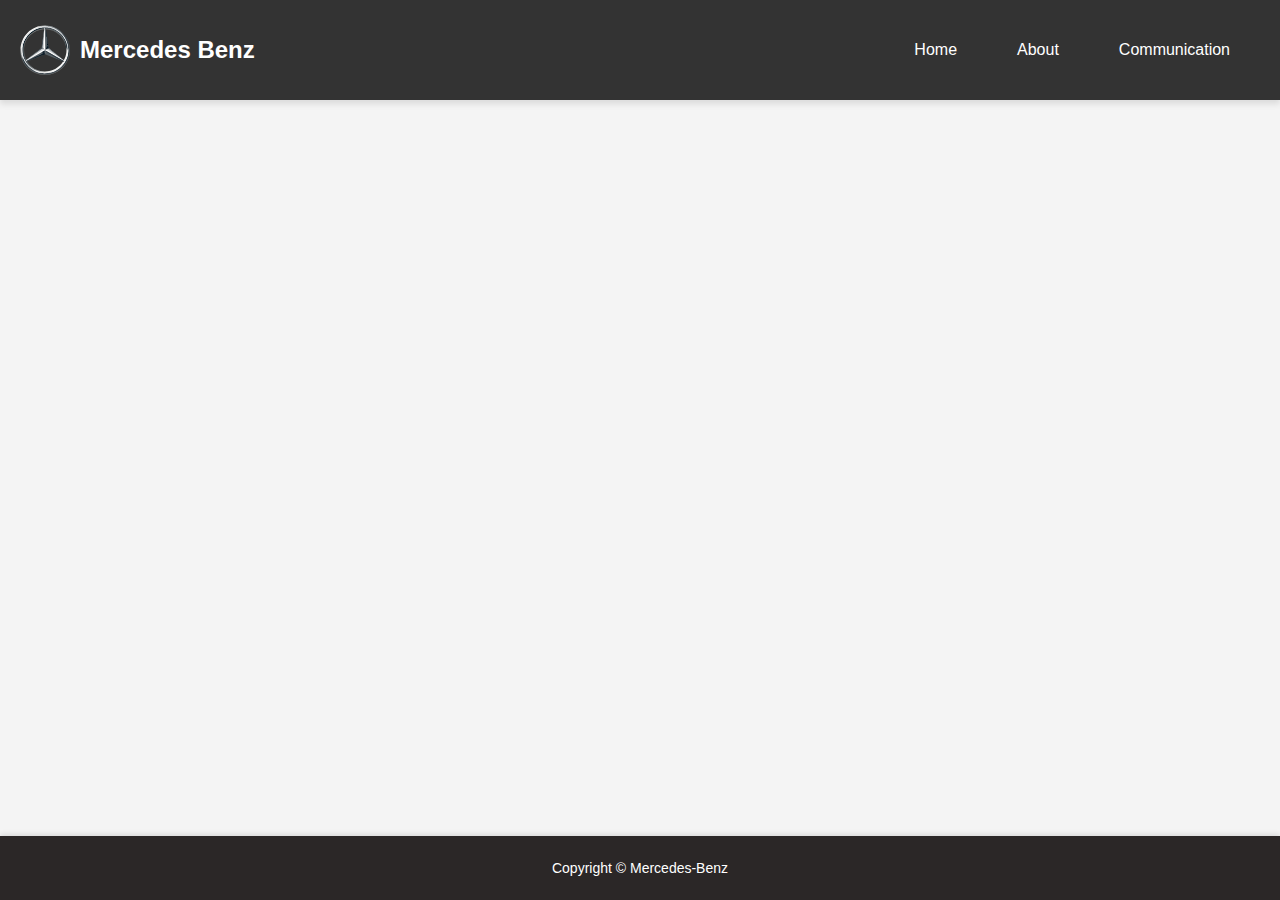
==== index.html @ 467161de "Project structure created" ====
<!DOCTYPE html>
<html lang="tr">
<head>
    <meta charset="UTF-8">
    <meta name="viewport" content="width=device-width, initial-scale=1.0">
    <title>Mercedes Benz</title>
    <link rel="stylesheet" href="style.css">
</head>
<body>
    <header>
        <nav>
            <div class="logo-container">
                <a href="index.html" class="site-title-link">
                <img src="logo.svg" alt="Mercedes Logo" class="logo-img">
                <h1 class="site-title">Mercedes Benz</h1>
            </a>
            </div>
            <ul class="nav-links">
                <li><a href="#home.html">Home</a></li>
                <li><a href="about.html">About</a></li>
                <li><a href="#communication.html">Communication</a></li>
            </ul>
        </nav>
    </header>

    <!-- İçerik Alanı -->
    <div id="content">
        
    </div>

    <!-- Footer -->
    <div id="footer">
        <p>Copyright © Mercedes-Benz</p>
    </div>
</body>
</html>
---- style.css ----
/* Genel Ayarlar */
body {
    margin: 0;
    font-family: Arial, sans-serif;
    background-color: #f4f4f4; /* Arka plan rengi */
}

/* Header Ayarları */
header {
    background-color: #333;
    padding: 25px 20px;
    position: sticky;
    top: 0;
    z-index: 1000;
    box-shadow: 0 4px 6px rgba(0, 0, 0, 0.1);
}

/* Logo ve Başlık Ayarları */
.logo-container {
    display: flex;
    align-items: center;
}

.logo-img {
    width: 50px; /* Logonun genişliği */
    height: auto; /* Oranını korur */
    margin-right: 10px;
}

.site-title {
    margin: 0;
    color: white;
    font-size: 24px;
    font-weight: bold;
}

/* Menü Ayarları */
nav {
    display: flex;
    justify-content: space-between;
    align-items: center;
}

.nav-links {
    list-style: none;
    display: flex;
    margin: 0;
    padding: 0;
}

.nav-links li {
    margin: 0 15px;
    position: relative; /* Dropdown için gerekli */
}

.nav-links a {
    text-decoration: none;
    color: white;
    padding: 10px 15px;
    transition: background-color 0.3s ease;
    font-size: 16px;
}

.nav-links a:hover {
    background-color: #575757;
    border-radius: 5px;
}

/* Dropdown Ayarları */
.dropdown-content {
    display: none;
    position: absolute;
    background-color: white;
    box-shadow: 0px 8px 16px rgba(0, 0, 0, 0.2);
    z-index: 1000;
    min-width: 200px;
    border-radius: 5px;
    overflow: hidden;
}

.dropdown-content a {
    padding: 10px 15px;
    color: #333;
    text-decoration: none;
    display: block;
}

.dropdown-content a:hover {
    background-color: #f4f4f4;
}

.dropdown:hover .dropdown-content {
    display: block; /* Hover edildiğinde dropdown görünür */
}

/* Responsive Ayarları */
@media (max-width: 768px) {
    nav {
        flex-direction: column;
        align-items: flex-start;
    }

    .nav-links {
        flex-direction: column;
        width: 100%;
    }

    .nav-links li {
        margin: 5px 0;
    }

    .nav-links a {
        width: 100%;
        text-align: left;
    }
}

body {
    margin: 0;
    font-family: Arial, sans-serif;
    background-color: #f4f4f4; /* Arka plan rengi */
    display: flex;
    flex-direction: column;
    min-height: 100vh; /* Tüm ekran yüksekliğini kapsar */
}

/* İçerik Konteyneri */
#content {
    flex: 1; /* İçeriği genişletir, footer'ı aşağı iter */
    padding: 20px;
}

/* Footer Ayarları */
#footer {
    background-color: #2b2727; /* Hafif gri arka plan */
    padding: 10px 0; /* Üst ve alt boşluk */
    font-size: 14px;
    color: #ffffff; /* Koyu gri yazı rengi */
    text-align: center; /* Yazıyı ortalar */
    box-shadow: 0 -2px 5px rgba(0, 0, 0, 0.1); /* Hafif üst gölge */
}
.site-title-link {
    text-decoration: none; /* Altı çizgiyi kaldırır */
    display: flex;
    align-items: center; /* Logo ve yazıyı hizalar */
    color: white; /* Yazının rengini beyaz yapar */
}

.site-title-link:hover {
    opacity: 0.8; /* Üzerine gelindiğinde hafif saydamlık efekti */
}
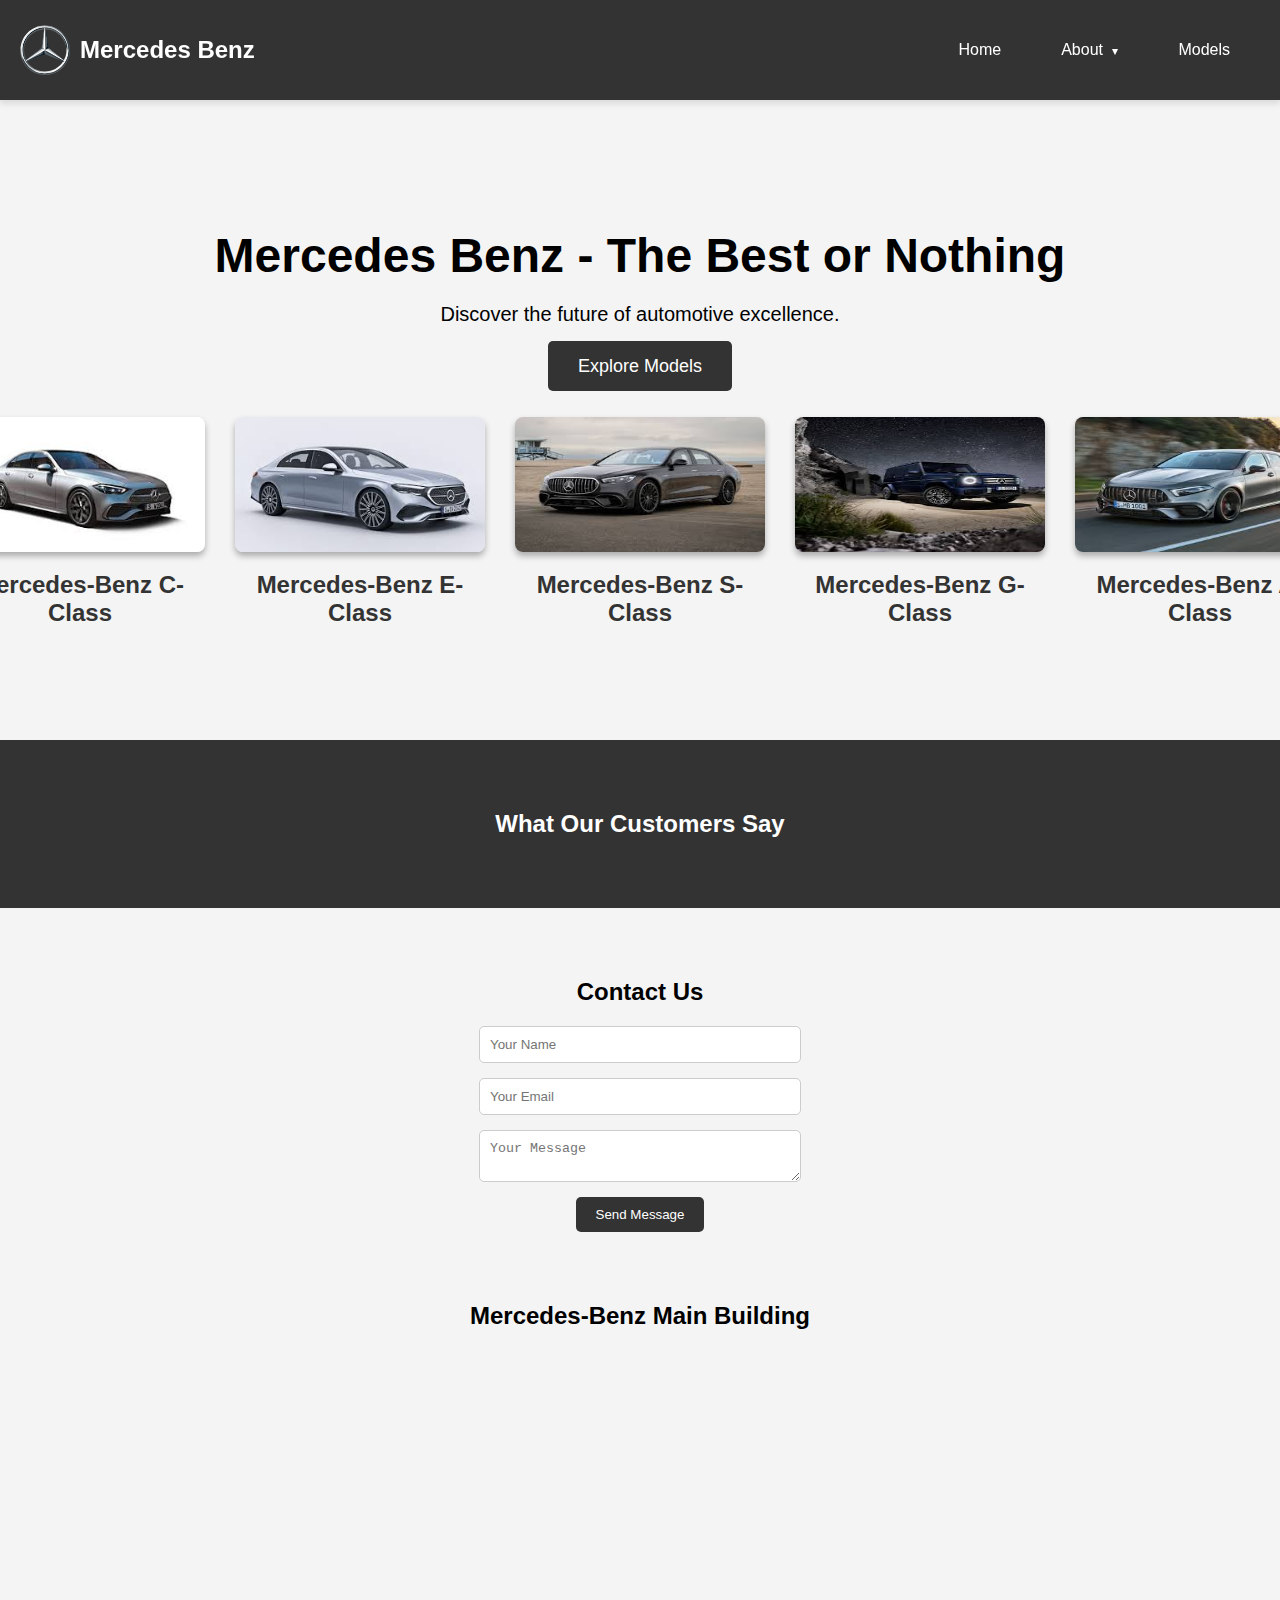
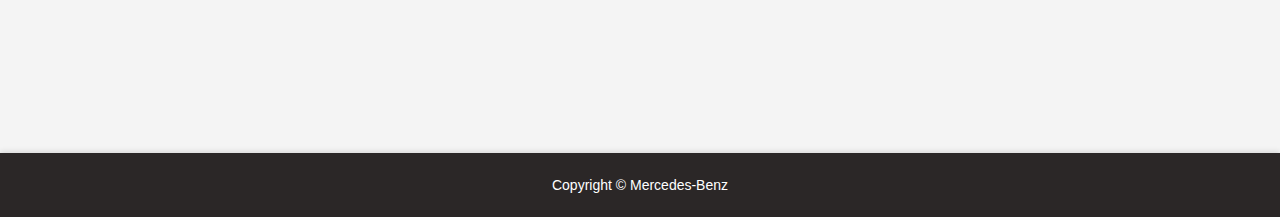
==== commit 36af4b0b: "Add files via upload" ====
--- a/index.html
+++ b/index.html
@@ -1,36 +1,96 @@
 <!DOCTYPE html>
 <html lang="tr">
+
 <head>
     <meta charset="UTF-8">
     <meta name="viewport" content="width=device-width, initial-scale=1.0">
-    <title>Mercedes Benz</title>
+    <title>Mercedes Benz - About</title>
     <link rel="stylesheet" href="style.css">
 </head>
+
 <body>
     <header>
         <nav>
             <div class="logo-container">
                 <a href="index.html" class="site-title-link">
-                <img src="logo.svg" alt="Mercedes Logo" class="logo-img">
-                <h1 class="site-title">Mercedes Benz</h1>
-            </a>
+                    <img src="logo.svg" alt="Mercedes Logo" class="logo-img">
+                    <h1 class="site-title">Mercedes Benz</h1>
+                </a>
             </div>
             <ul class="nav-links">
-                <li><a href="#home.html">Home</a></li>
-                <li><a href="about.html">About</a></li>
-                <li><a href="#communication.html">Communication</a></li>
+                <li><a href="index.html">Home</a></li>
+                <li class="dropdown">
+                    <a href="about.html">About <span class="arrow">&#9662;</span></a>
+                    <ul class="dropdown-content"> 
+                        <li><a href="logos.html">Mercedes logos</a></li>   
+                        <li><a href="technology and innovation.html">Technology and Innovation</a></li>
+                        <li><a href="founders.html">Founders</a></li>
+                    </ul>
+                </li> 
+                <li><a href="models.html">Models</a></li>  
             </ul>
         </nav>
     </header>
 
-    <!-- İçerik Alanı -->
-    <div id="content">
-        
+    <section id="hero">
+        <div class="hero-content">
+            <h2>Mercedes Benz - The Best or Nothing</h2>
+            <p>Discover the future of automotive excellence.</p>
+            <a href="models.html" class="btn-primary">Explore Models</a>
+        </div>
+        <div class="model-links">
+            <div class="model-link">
+                <img src="img/model_1.jpg" alt="Mercedes-Benz C-Class">
+                <h3>Mercedes-Benz C-Class</h3>
+            </div>
+            <div class="model-link">
+                <img src="img/model_2.jpg" alt="Mercedes-Benz E-Class">
+                <h3>Mercedes-Benz E-Class</h3>
+            </div>
+            <div class="model-link">
+                <img src="img/model_3.jpg" alt="Mercedes-Benz S-Class">
+                <h3>Mercedes-Benz S-Class</h3>
+            </div>
+            <div class="model-link">
+                <img src="img/model_4.jpg" alt="Mercedes-Benz G-Class">
+                <h3>Mercedes-Benz G-Class</h3>
+            </div>
+            <div class="model-link">
+                <img src="img/model_5.jpg" alt="Mercedes-Benz A-Class">
+                <h3>Mercedes-Benz A-Class</h3>
+            </div>
+        </div>
+    </section>
+
+    <section id="testimonials">
+        <h2>What Our Customers Say</h2>
+        <div class="testimonial-cards" id="testimonial-cards">
+            <!-- Yeni yorumlar buraya eklenecek -->
+        </div>
+    </section>
+
+    <section id="contact">
+        <h2>Contact Us</h2>
+        <form id="message-form">
+            <input type="text" name="name" id="name" placeholder="Your Name" required>
+            <input type="email" name="email" id="email" placeholder="Your Email" required>
+            <textarea name="message" id="message" placeholder="Your Message" required></textarea>
+            <button type="submit">Send Message</button>
+        </form>
+    </section>
+
+    <div id="map">
+        <h2 style="text-align: center;">Mercedes-Benz Main Building</h2>
+        <iframe
+            src="https://www.google.com/maps/embed?pb=!1m18!1m12!1m3!1d2624.999998473566!2d9.181636315674438!3d48.782318079279534!2m3!1f0!2f0!3f0!3m2!1i1024!2i768!4f13.1!3m3!1m2!1s0x4799db4a0c4d5b6b%3A0x5ad76ab0b8a7db8b!2sMercedes-Benz%20Museum!5e0!3m2!1str!2str!4v1614091923345!5m2!1str!2str"
+            width="100%" height="400" style="border:0;" allowfullscreen="" loading="lazy"></iframe>
     </div>
 
-    <!-- Footer -->
     <div id="footer">
         <p>Copyright © Mercedes-Benz</p>
     </div>
+
+    <!-- JavaScript dosyasını dahil et -->
+    <script src="script.js"></script>
 </body>
 </html>
--- a/style.css
+++ b/style.css
@@ -2,7 +2,10 @@
 body {
     margin: 0;
     font-family: Arial, sans-serif;
-    background-color: #f4f4f4; /* Arka plan rengi */
+    background-color: #f4f4f4;
+    display: flex;
+    flex-direction: column;
+    min-height: 100vh;
 }
 
 /* Header Ayarları */
@@ -13,17 +16,21 @@
     top: 0;
     z-index: 1000;
     box-shadow: 0 4px 6px rgba(0, 0, 0, 0.1);
+    display: flex;
+    justify-content: space-between;
+    align-items: center;
 }
 
 /* Logo ve Başlık Ayarları */
 .logo-container {
     display: flex;
     align-items: center;
+    flex: 1;
 }
 
 .logo-img {
-    width: 50px; /* Logonun genişliği */
-    height: auto; /* Oranını korur */
+    width: 50px;
+    height: auto;
     margin-right: 10px;
 }
 
@@ -34,11 +41,23 @@
     font-weight: bold;
 }
 
+.site-title-link {
+    text-decoration: none;
+    display: flex;
+    align-items: center;
+    color: white;
+}
+
+.site-title-link:hover {
+    opacity: 0.8;
+}
+
 /* Menü Ayarları */
 nav {
     display: flex;
     justify-content: space-between;
     align-items: center;
+    width: 100%;
 }
 
 .nav-links {
@@ -46,6 +65,8 @@
     display: flex;
     margin: 0;
     padding: 0;
+    justify-content: flex-end; /* Sağ tarafa hizalar */
+    flex: 1; /* Sağ tarafa genişlik verir */
 }
 
 .nav-links li {
@@ -59,23 +80,42 @@
     padding: 10px 15px;
     transition: background-color 0.3s ease;
     font-size: 16px;
+    border-radius: 0; /* Yuvarlak köşe kaldırıldı */
 }
 
 .nav-links a:hover {
     background-color: #575757;
-    border-radius: 5px;
+    border-radius: 0; /* Hover durumunda da yuvarlak köşe kaldırıldı */
+}
+
+/* Ok İşareti Stili */
+.arrow {
+    margin-left: 5px; /* Ok işaretini yazıdan ayırır */
+    font-size: 12px; /* Ok işaretinin boyutunu ayarlar */
+    transition: transform 0.3s ease; /* Animasyon ekler */
+}
+
+/* Hover Durumunda Ok İşareti */
+.dropdown:hover .arrow {
+    transform: rotate(180deg); /* Hover olduğunda oku yukarı çevirir */
 }
 
 /* Dropdown Ayarları */
+.dropdown {
+    position: relative; /* Dropdown menüsünü menü öğesiyle ilişkilendirir */
+}
+
 .dropdown-content {
     display: none;
     position: absolute;
     background-color: white;
     box-shadow: 0px 8px 16px rgba(0, 0, 0, 0.2);
-    z-index: 1000;
+    z-index: 1000; /* Dropdown menüsünü diğer öğelerin üstünde tutar */
     min-width: 200px;
     border-radius: 5px;
     overflow: hidden;
+    left: auto; /* Sol hizalamayı kaldırır */
+    right: 0; /* Sağ hizalar */
 }
 
 .dropdown-content a {
@@ -93,6 +133,173 @@
     display: block; /* Hover edildiğinde dropdown görünür */
 }
 
+/* Hero Bölümü */
+#hero {
+    background-image: url('hero-image.jpg'); /* Arka plan resmi */
+    background-size: cover;
+    background-position: center;
+    height: 600px;
+    display: flex;
+    justify-content: center;
+    align-items: center;
+    color: rgb(0, 0, 0);
+    text-align: center;
+    flex-direction: column;
+    padding: 20px;
+}
+
+.hero-content {
+    z-index: 1;
+}
+
+.hero-content h2 {
+    font-size: 48px;
+    margin-bottom: 20px;
+}
+
+.hero-content p {
+    font-size: 20px;
+    margin-bottom: 30px;
+}
+
+.btn-primary {
+    padding: 15px 30px;
+    background-color: #333;
+    color: white;
+    text-decoration: none;
+    font-size: 18px;
+    border-radius: 5px;
+    transition: background-color 0.3s ease;
+    pointer-events: auto;
+}
+
+.btn-primary:hover {
+    background-color: #575757;
+    /* pointer-events: none; */  /* Bu satırı tamamen kaldır */
+}
+
+/* Model Linkleri */
+.model-links {
+    display: flex;
+    justify-content: center;
+    gap: 30px;
+    margin-top: 40px;
+    width: 100%;
+}
+
+.model-link {
+    text-align: center;
+    max-width: 300px;
+    width: 100%;
+}
+
+.model-link img {
+    width: 250px;  /* Sabit genişlik */
+    height: 135px; /* Sabit yükseklik */
+    object-fit: auto; /* Görselleri kırpmadan hizalar */
+    border-radius: 8px;
+    box-shadow: 0 4px 6px rgba(0, 0, 0, 0.3);
+    transition: transform 0.3s ease;
+}
+
+.model-link:hover img {
+    transform: scale(1.05); /* Hover etkisi ile görsel büyütme */
+}
+
+.model-link h3 {
+    margin-top: 15px;
+    font-size: 24px;
+    font-weight: bold;
+    color: #333;
+}
+
+.model-link a {
+    pointer-events: none; /* Bu, linklerin tıklanabilirliğini devre dışı bırakır */
+}
+
+.model-link a:hover {
+    transform: scale(1.05); /* Hover etkisi ile model bağlantısını büyütme */
+}
+
+/* Kullanıcı Yorumları */
+#testimonials {
+    padding: 50px 20px;
+    background-color: #333;
+    color: white;
+    text-align: center;
+}
+
+.testimonial-cards {
+    display: flex;
+    justify-content: space-around;
+    gap: 20px;
+    flex-wrap: wrap;
+}
+
+.testimonial-card {
+    background-color: #444;
+    border-radius: 10px;
+    padding: 20px;
+    width: 30%;
+    box-shadow: 0 4px 8px rgba(0, 0, 0, 0.1);
+}
+
+.testimonial-card p {
+    font-size: 18px;
+    font-style: italic;
+}
+
+.testimonial-card span {
+    display: block;
+    margin-top: 10px;
+    font-size: 16px;
+    font-weight: bold;
+}
+
+/* İletişim Formu */
+#contact {
+    padding: 50px 20px;
+    background-color: #f4f4f4;
+    text-align: center;
+}
+
+form {
+    display: flex;
+    flex-direction: column;
+    align-items: center;
+    gap: 15px;
+}
+
+input, textarea {
+    padding: 10px;
+    width: 300px;
+    border: 1px solid #ccc;
+    border-radius: 5px;
+}
+
+button {
+    padding: 10px 20px;
+    background-color: #333;
+    color: white;
+    border: none;
+    border-radius: 5px;
+    cursor: pointer;
+}
+
+button:hover {
+    background-color: #575757;
+}
+
+/* Footer Ayarları */
+#footer {
+    background-color: #2b2727;
+    padding: 10px 0;
+    font-size: 14px;
+    color: #ffffff;
+    text-align: center;
+    box-shadow: 0 -2px 5px rgba(0, 0, 0, 0.1);
+}
+
 /* Responsive Ayarları */
 @media (max-width: 768px) {
     nav {
@@ -113,39 +320,16 @@
         width: 100%;
         text-align: left;
     }
-}
-
-body {
-    margin: 0;
-    font-family: Arial, sans-serif;
-    background-color: #f4f4f4; /* Arka plan rengi */
-    display: flex;
-    flex-direction: column;
-    min-height: 100vh; /* Tüm ekran yüksekliğini kapsar */
-}
-
-/* İçerik Konteyneri */
-#content {
-    flex: 1; /* İçeriği genişletir, footer'ı aşağı iter */
-    padding: 20px;
-}
-
-/* Footer Ayarları */
-#footer {
-    background-color: #2b2727; /* Hafif gri arka plan */
-    padding: 10px 0; /* Üst ve alt boşluk */
-    font-size: 14px;
-    color: #ffffff; /* Koyu gri yazı rengi */
-    text-align: center; /* Yazıyı ortalar */
-    box-shadow: 0 -2px 5px rgba(0, 0, 0, 0.1); /* Hafif üst gölge */
-}
-.site-title-link {
-    text-decoration: none; /* Altı çizgiyi kaldırır */
-    display: flex;
-    align-items: center; /* Logo ve yazıyı hizalar */
-    color: white; /* Yazının rengini beyaz yapar */
-}
-
-.site-title-link:hover {
-    opacity: 0.8; /* Üzerine gelindiğinde hafif saydamlık efekti */
-}+
+    #hero h2 {
+        font-size: 32px;
+    }
+
+    #hero p {
+        font-size: 16px;
+    }
+
+    .testimonial-card {
+        width: 100%;
+    }
+}
